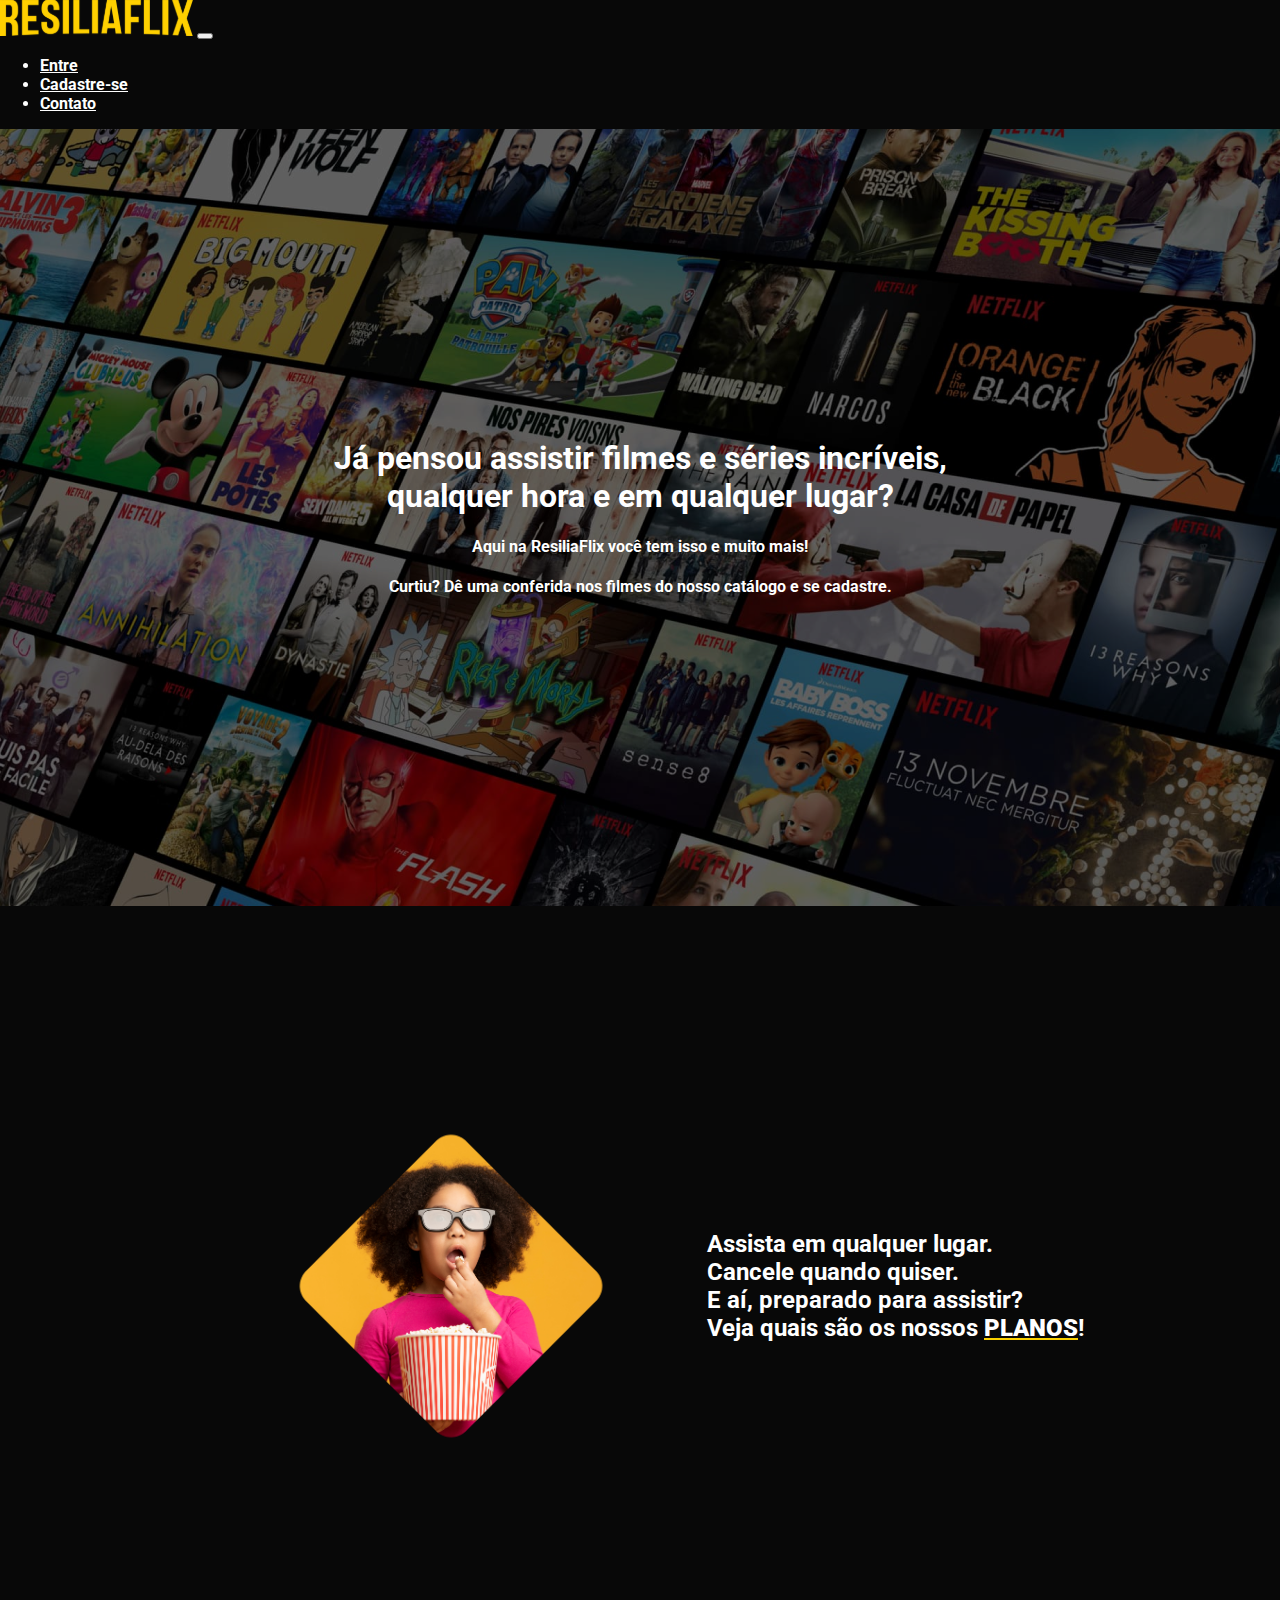
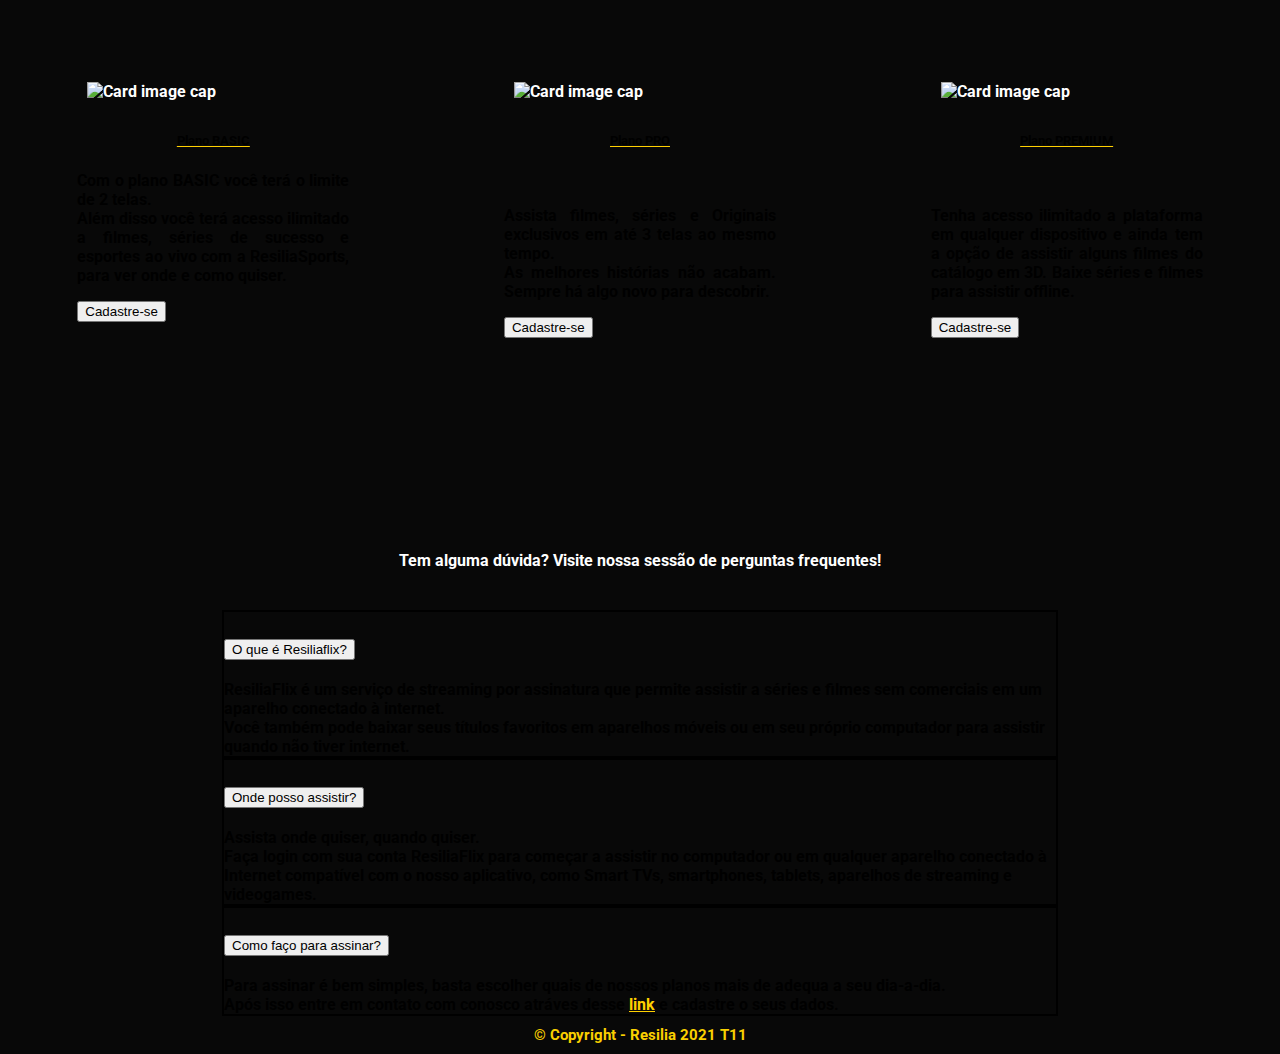
==== home.html @ 1e4cf32a "Pagina home" ====
<!DOCTYPE html>
<html lang="pt-br">

<head>
    <meta charset="UTF-8" />
    <meta http-equiv="X-UA-Compatible" content="IE=edge" />
    <meta name="viewport" content="width=device-width, initial-scale=1.0" />
    <link href="https://cdn.jsdelivr.net/npm/bootstrap@5.1.1/dist/css/bootstrap.min.css" rel="stylesheet"
        integrity="sha384-F3w7mX95PdgyTmZZMECAngseQB83DfGTowi0iMjiWaeVhAn4FJkqJByhZMI3AhiU" crossorigin="anonymous" />
    <link rel="stylesheet" href="home.css" />
    <title>ResiliaFlix</title>
</head>

<body>


    <header id="header">
        <!--Navbar e nav-links do cabeçalho-->
        <nav class=" navbar navbar-expand-lg navbar-light">
            <div class="container-fluid">
              <img src="./img/logo-resiliaflix.svg" alt="Logo ResiliaFlix"><a class="navbar-brand" href="#"></a>
              <button class="navbar-toggler" type="button" data-bs-toggle="collapse" data-bs-target="#navbarSupportedContent" aria-controls="navbarSupportedContent" aria-expanded="false" aria-label="Toggle navigation">
                <span class="navbar-toggler-icon"></span>
              </button>
              <div class="div-menu collapse navbar-collapse" id="navbarSupportedContent">
                <ul class="navbar-nav me-auto mb-2 mb-lg-0">
                  <li class="nav-item">
                    <a class="cor-fonte nav-link active cor-fonte" aria-current="page" href="#">Entre</a>
                  </li>
    
                  <li class="nav-item">
                    <a class="nav-link active cor-fonte"  aria-current="page" href="#">Cadastre-se</a>
                  </li>
                  <li class="nav-item">
                    <a class="nav-link active cor-fonte" aria-current="page" href="#">Contato</a>
                  </li>
                </ul>
                
              </div>
            </div>
          </nav>
    </header>


    <main id="main">
        <!-- Texto apresentando o ResiliaFlix -->
        <div id="main">
        <div class="texto-main" id="texto-main">
            <div class="corpo-texto">
                <h1 class="escrita-inicial">Já pensou assistir filmes e séries incríveis, <br> qualquer hora e em qualquer lugar?</h1>
                <h4 class="escrita-inicial">Aqui na ResiliaFlix você tem isso e muito mais!</h4>
                <p class="escrita-inicial">Curtiu? Dê uma conferida nos filmes do nosso catálogo e se cadastre.</p>
            </div>
        </div>


        <div class="main-container">
            <div class="img-corpo">
                <img id="img-texto" src="./img/menina com pipoca 1.png" width='320px' height='320px'/>
            </div>
            <div class="texto-corpo">
                <h2>
                    Assista em qualquer lugar. <br />
                    Cancele quando quiser.<br />
                    E aí, preparado para assistir? <br />
                    Veja quais são os nossos <strong>PLANOS</strong>!
                </h2>
            </div>
        </div>

        <!-- Cards planos -->
        <div class="container-cards">
            <div class="d-flex justify-content-center align-items-center card" style="width: 17rem">
                <img class="card-img-top" src="https://cdn-icons-png.flaticon.com/512/738/738096.png" alt="Card image cap" />
                <div class="card-body">
                    <h5>Plano BASIC</h5>
                    <p class="card-text">
                        Com o plano BASIC você terá o limite de 2 telas.</br>
                        Além disso você terá acesso ilimitado a filmes, séries de sucesso e esportes ao vivo com a ResiliaSports, para ver onde e como quiser.
                    </p>
                    <button type="button" class="btn btn-warning">Cadastre-se</button>
                </div>
            </div>

            <div class="d-flex justify-content-center align-items-center card" style="width: 17rem">
                <img class="card-img-top" src="https://images.vexels.com/media/users/3/208221/isolated/preview/e2df691b4e7b40cb3f919b366e8a610f-claquete-de-cinema-preto.png" alt="Card image cap" />
                <div class="card-body">
                    <h5>Plano PRO</h5>
                    <br />
                    <p class="card-text">
                        Assista filmes, séries e Originais exclusivos em até 3 telas ao mesmo tempo.<br />
                        As melhores histórias não acabam. Sempre há algo novo para descobrir.
                    </p>
                    <button type="button" class="btn btn-warning">Cadastre-se</button>
                </div>
            </div>

            <div class="d-flex justify-ceontent-center align-items-center card" style="width: 17rem">
                <img class="card-img-top" src="https://cdn-icons-png.flaticon.com/512/24/24707.png" alt="Card image cap" />

                <div class="card-body">
                    <h5>Plano PREMIUM</h5>
                    <br />
                    <p class="card-text">
                        Tenha acesso ilimitado a plataforma em qualquer dispositivo e ainda tem a opção de assistir alguns filmes do catálogo em 3D.
                        Baixe séries e filmes para assistir offline.
                    </p>
                    <button type="button" class="btn btn-warning">Cadastre-se</button>
                </div>
            </div>
        </div>


        <!-- Acordion/Perguntas frequentes -->
        <div class="accordion accordion-flush" id="perguntas">
            <h4>Tem alguma dúvida? Visite nossa sessão de perguntas frequentes!</h4>
            <br>
            <div class="accordion-item">
                <h2 class="accordion-header" id="flush-headingOne">
                    <button class="accordion-button collapsed" type="button" data-bs-toggle="collapse"
                        data-bs-target="#flush-collapseOne" aria-expanded="false" aria-controls="flush-collapseOne">
                        O que é  Resiliaflix?
                    </button>
                </h2>
                <div id="flush-collapseOne" class="accordion-collapse collapse" aria-labelledby="flush-headingOne"
                    data-bs-parent="#accordionFlushExample">
                    <div class="accordion-body">
                        ResiliaFlix é um serviço de streaming por assinatura que permite assistir a séries e filmes sem comerciais em um aparelho conectado à internet. <br>
                        Você também pode baixar seus títulos favoritos em aparelhos móveis ou em seu próprio computador para assistir quando não tiver internet.
                    </div>
                </div>
            </div>
            <div class="accordion-item">
                <h2 class="accordion-header" id="flush-headingTwo">
                    <button class="accordion-button collapsed" type="button" data-bs-toggle="collapse"
                        data-bs-target="#flush-collapseTwo" aria-expanded="false" aria-controls="flush-collapseTwo">
                        Onde posso assistir?
                    </button>
                </h2>
                <div id="flush-collapseTwo" class="accordion-collapse collapse" aria-labelledby="flush-headingTwo"
                    data-bs-parent="#accordionFlushExample">
                    <div class="accordion-body">
                        Assista onde quiser, quando quiser. <br>
                        Faça login com sua conta ResiliaFlix para começar a assistir no computador ou em qualquer aparelho conectado à Internet compatível com o nosso aplicativo, como Smart TVs, smartphones, tablets, aparelhos de streaming e videogames.
                    </div>
                </div>
            </div>
            <div class="accordion-item">
                <h2 class="accordion-header" id="flush-headingThree">
                    <button class="accordion-button collapsed" type="button" data-bs-toggle="collapse"
                        data-bs-target="#flush-collapseThree" aria-expanded="false" aria-controls="flush-collapseThree">
                        Como faço para assinar?
                    </button>
                </h2>
                <div id="flush-collapseThree" class="accordion-collapse collapse" aria-labelledby="flush-headingThree"
                    data-bs-parent="#accordionFlushExample">
                    <div class="accordion-body">
                       Para assinar é bem simples, basta escolher quais de nossos planos mais de adequa a seu dia-a-dia. <br>
                       Após isso entre em contato com conosco atráves desse <!--colocar link de cadastro aqui --><a href='#' class='link-contato'>link</a> e cadastre o seus dados.
                </div>
            </div>

        </div>
  
        <div class="rodape">
            <a id="contato" href="">&copy; Copyright - Resilia 2021 T11</a>
        </div>
    </main>
    <script src="https://cdn.jsdelivr.net/npm/@popperjs/core@2.9.3/dist/umd/popper.min.js"
        integrity="sha384-W8fXfP3gkOKtndU4JGtKDvXbO53Wy8SZCQHczT5FMiiqmQfUpWbYdTil/SxwZgAN"
        crossorigin="anonymous"></script>
    <script src="https://cdn.jsdelivr.net/npm/bootstrap@5.1.1/dist/js/bootstrap.min.js"
        integrity="sha384-skAcpIdS7UcVUC05LJ9Dxay8AXcDYfBJqt1CJ85S/CFujBsIzCIv+l9liuYLaMQ/"
        crossorigin="anonymous"></script>
</body>

</html>
---- home.css ----
@import url('https://fonts.googleapis.com/css2?family=Roboto:wght@100;300&display=swap');
body,html{
    color:white;
    background-color: rgb(8, 8, 8);
    height: 100%;
    width: 100%;
    padding: 0px;
    margin: 0px;
    border: 0px;
    font-family: 'Roboto', sans-serif;
    font-weight: bold;
}

/* Estilização da descrição do corpo */
#main{
    height: 95%;
    background-image: url(./img/netflixescuro.png);
    background-repeat: no-repeat;
}

/*Texto descritivo planos*/
.texto-main {
    height: 95%;
    display: flex;
    justify-content: center;
    align-items: center;
}

/*Container texto descritivo planos*/
.main-container{
    height: 95%;
    display:flex;
    justify-content: center;
    align-items: center;
}

/*Imagem descrição planos*/
.img-corpo{
    width: 40%;
    display: flex;
    justify-content: space-around;
}

/*palavra planos com sublinhado*/
strong{
    text-decoration: underline rgb(250, 208, 0);
}

/*CARDS*/
.container-cards{
    display: flex;
    justify-content: space-around;
    
}

.card-text{
    color: black;
    text-align: justify;
}


.container-perguntas{
    display: flex;
    width: 100%;
    align-items: center;
    flex-direction: column;
    justify-content: center;
}

#perguntas{
    display: flex;
    width: 100%;
    align-items: center;
    flex-direction: column;
    justify-content: center;
    padding-top: 15%;
}
.accordion-item{
    width: 65%;
    border: 2px solid black;
    color: black;
}

.link-contato{
    color:#FFD000;
}

.rodape{
    height: 15%;
    display: flex;
    justify-content: space-around;
    align-items: center;
    padding: 10px;
    
}
#contato{
    color: rgb(250, 208, 0);
    font-size: 15px;
    text-decoration: none;
    font-family: 'Roboto', cursive;
    text-align: center;
}

@media (max-width:900px) {
    body{
    height: 100%;
    width: 100%;
    padding: 0px;
    margin: 0px;
    border: 0px;
    }
    
    #header-nav{
        flex-direction: column;
        position: static;
    }
    #header-container{
        flex-direction: column;
    }
    #nav-container{
        flex-direction: column;
    }
    #nav-buttons{
        flex-direction: column;
        width: 80%;
    }

    .main{
        width: 100%;
    }
    .container-cards{
        flex-direction: column;
        align-items: center;
        justify-content: space-between;
    }
    .cards{
        width: 100%;
    }
    .main-container{

        flex-direction: column;
        
    }
    .texto-corpo {
        width: 80%;
        text-align: center;
    }
} */

/*Alterar a cor da fonte do <a> da navbar*/
#header{
    background-color:#1C1C1C;

}
.cor-fonte{
    color: white!important;
}

 .cor-fonte:hover{
    color: #FFD000!important;
}

.navbar-toggler{
    color: white;
}

/*Altera a cor do sanduiche menu de navegação mobile*/
.navbar-light .navbar-toggler-icon{
    background-image: url("data:image/svg+xml;charset=utf8,%3Csvg viewBox='0 0 32 32' xmlns='http://www.w3.org/2000/svg'%3E%3Cpath stroke='rgba(255,255,255, 1)' stroke-width='2' stroke-linecap='round' stroke-miterlimit='10' d='M4 8h24M4 16h24M4 24h24'/%3E%3C/svg%3E");
   }


   .bg-primary-color{
    background-color: #FFF;
}

.bg-secondary-color{
    background-color: #ece8ea;
}

/*Cards*/

.card-img-top{
    width: 150px;
    height: 150px;
    padding: 10px;
    
}

.card{
    border-radius: 8px;
}

.card:hover{
    border: 5px solid #FFD000;
    cursor: pointer;
}

h5{
    text-align: center;
    color: black;
    text-decoration: underline #FFD000;
}

.escrita-inicial{
    text-align:center;
}
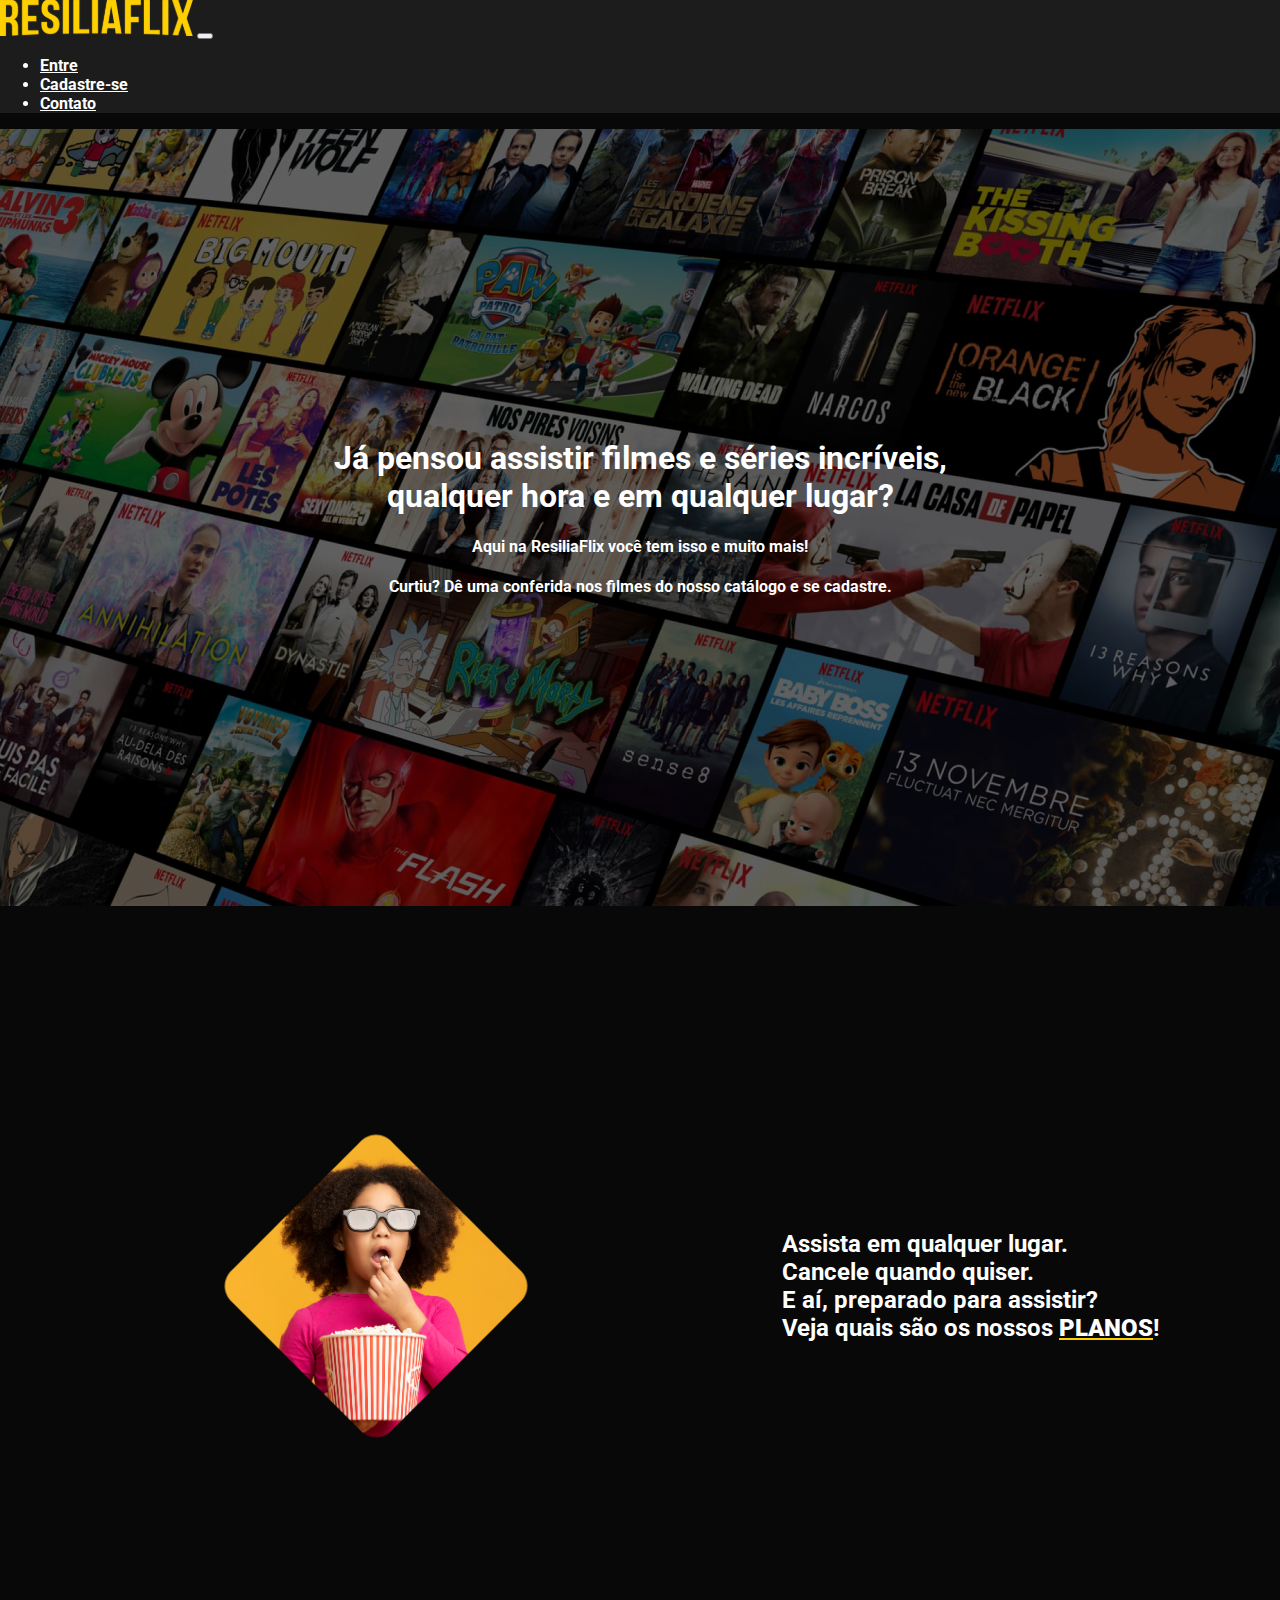
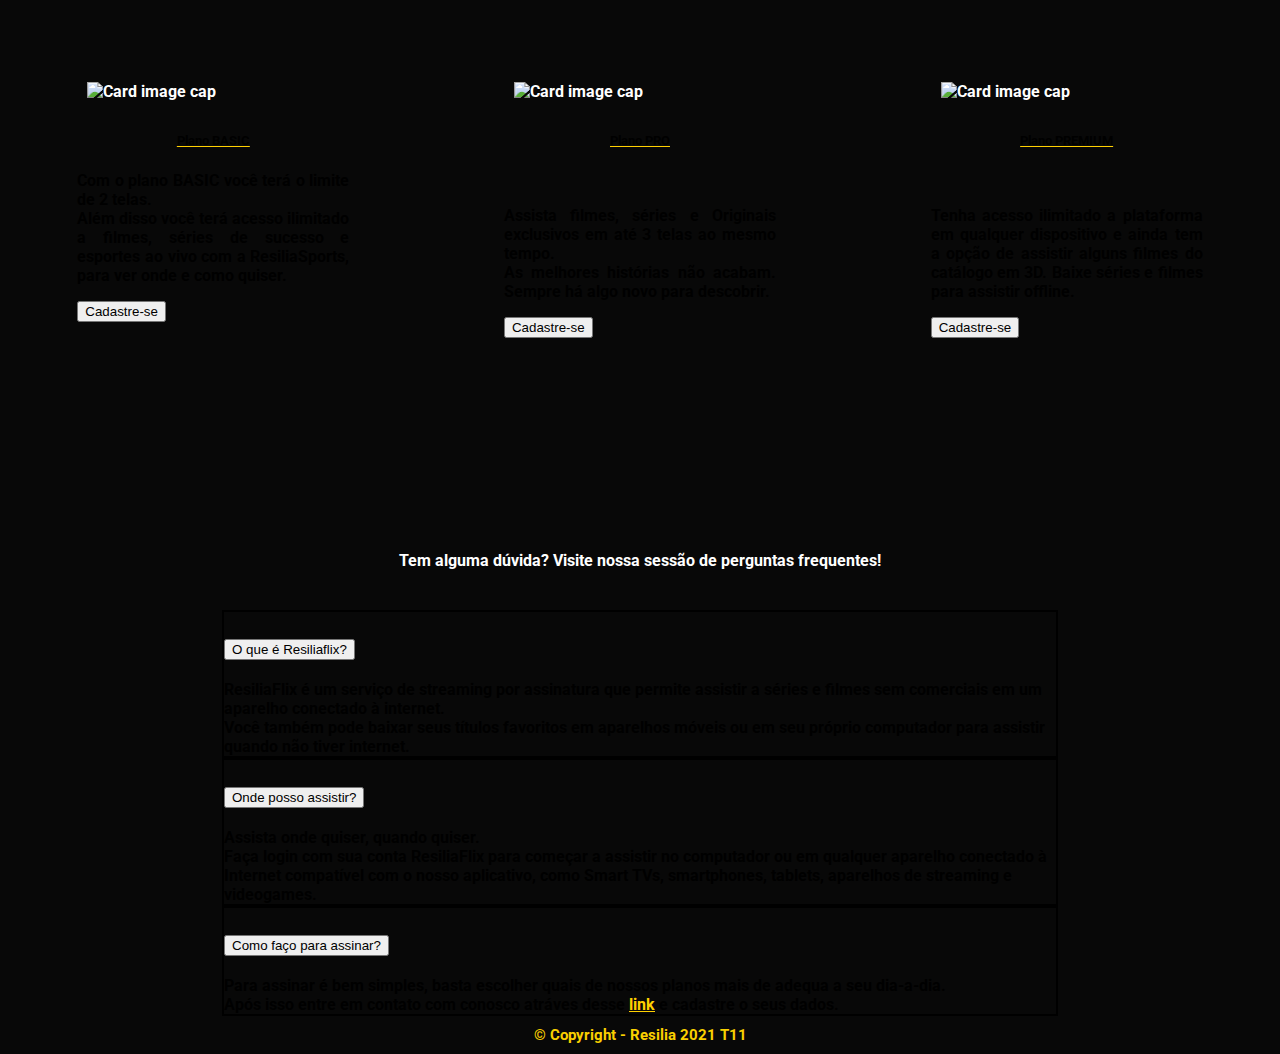
==== commit 5007be5c: "Js atualizado" ====
--- a/home.html
+++ b/home.html
@@ -18,7 +18,7 @@
         <!--Navbar e nav-links do cabeçalho-->
         <nav class=" navbar navbar-expand-lg navbar-light">
             <div class="container-fluid">
-              <img src="./img/logo-resiliaflix.svg" alt="Logo ResiliaFlix"><a class="navbar-brand" href="#"></a>
+              <img src="./img/logo-resiliaflix.svg" alt="Logo ResiliaFlix"><a class="navbar-brand" id="logo-resiliaflix" href="#"></a>
               <button class="navbar-toggler" type="button" data-bs-toggle="collapse" data-bs-target="#navbarSupportedContent" aria-controls="navbarSupportedContent" aria-expanded="false" aria-label="Toggle navigation">
                 <span class="navbar-toggler-icon"></span>
               </button>
@@ -49,14 +49,14 @@
             <div class="corpo-texto">
                 <h1 class="escrita-inicial">Já pensou assistir filmes e séries incríveis, <br> qualquer hora e em qualquer lugar?</h1>
                 <h4 class="escrita-inicial">Aqui na ResiliaFlix você tem isso e muito mais!</h4>
-                <p class="escrita-inicial">Curtiu? Dê uma conferida nos filmes do nosso catálogo e se cadastre.</p>
+                <p class="p-inicial escrita-inicial">Curtiu? Dê uma conferida nos filmes do nosso catálogo e se cadastre.</p>
             </div>
         </div>
 
 
         <div class="main-container">
             <div class="img-corpo">
-                <img id="img-texto" src="./img/menina com pipoca 1.png" width='320px' height='320px'/>
+                <img id="img-texto" src="./img/menina com pipoca 1.png"/>
             </div>
             <div class="texto-corpo">
                 <h2>
--- a/home.css
+++ b/home.css
@@ -24,6 +24,20 @@
     display: flex;
     justify-content: center;
     align-items: center;
+}
+
+.img-corpo{
+    display: flex;
+    padding-right: 150px;
+   
+   
+}
+
+#img-texto{
+    justify-content: center;
+    align-items: center;
+    width: 320px;
+    height: 320px;
 }
 
 /*Container texto descritivo planos*/
@@ -101,52 +115,6 @@
     text-align: center;
 }
 
-@media (max-width:900px) {
-    body{
-    height: 100%;
-    width: 100%;
-    padding: 0px;
-    margin: 0px;
-    border: 0px;
-    }
-    
-    #header-nav{
-        flex-direction: column;
-        position: static;
-    }
-    #header-container{
-        flex-direction: column;
-    }
-    #nav-container{
-        flex-direction: column;
-    }
-    #nav-buttons{
-        flex-direction: column;
-        width: 80%;
-    }
-
-    .main{
-        width: 100%;
-    }
-    .container-cards{
-        flex-direction: column;
-        align-items: center;
-        justify-content: space-between;
-    }
-    .cards{
-        width: 100%;
-    }
-    .main-container{
-
-        flex-direction: column;
-        
-    }
-    .texto-corpo {
-        width: 80%;
-        text-align: center;
-    }
-} */
-
 /*Alterar a cor da fonte do <a> da navbar*/
 #header{
     background-color:#1C1C1C;
@@ -206,3 +174,66 @@
     text-align:center;
 }
 
+@media only screen and (max-width: 600px) {
+    body{
+    height: 100%;
+    width: 100%;
+    padding: 0px;
+    margin: 0px;
+    border: 0px;
+    }
+
+    h1{
+        font-size: 1.0rem;
+        font-weight: bold;
+    }
+
+    h4{
+        font-size: 1.0rem;
+    }
+
+    .p-inicial{
+        font-size: 0.9rem;
+        padding: 10px;
+    }
+
+   #img-texto{
+       display: none;
+   }
+
+    #header-nav{
+        flex-direction: column;
+        position: static;
+    }
+    #header-container{
+        flex-direction: column;
+    }
+    #nav-container{
+        flex-direction: column;
+    }
+    #nav-buttons{
+        flex-direction: column;
+        width: 80%;
+    }
+
+    .main{
+        width: 100%;
+    }
+    .container-cards{
+        flex-direction: column;
+        align-items: center;
+        justify-content: space-between;
+    }
+    .cards{
+        width: 100%;
+    }
+    .main-container{
+
+        flex-direction: column;
+        
+    }
+    .texto-corpo {
+        width: 80%;
+        text-align: center;
+    }
+}